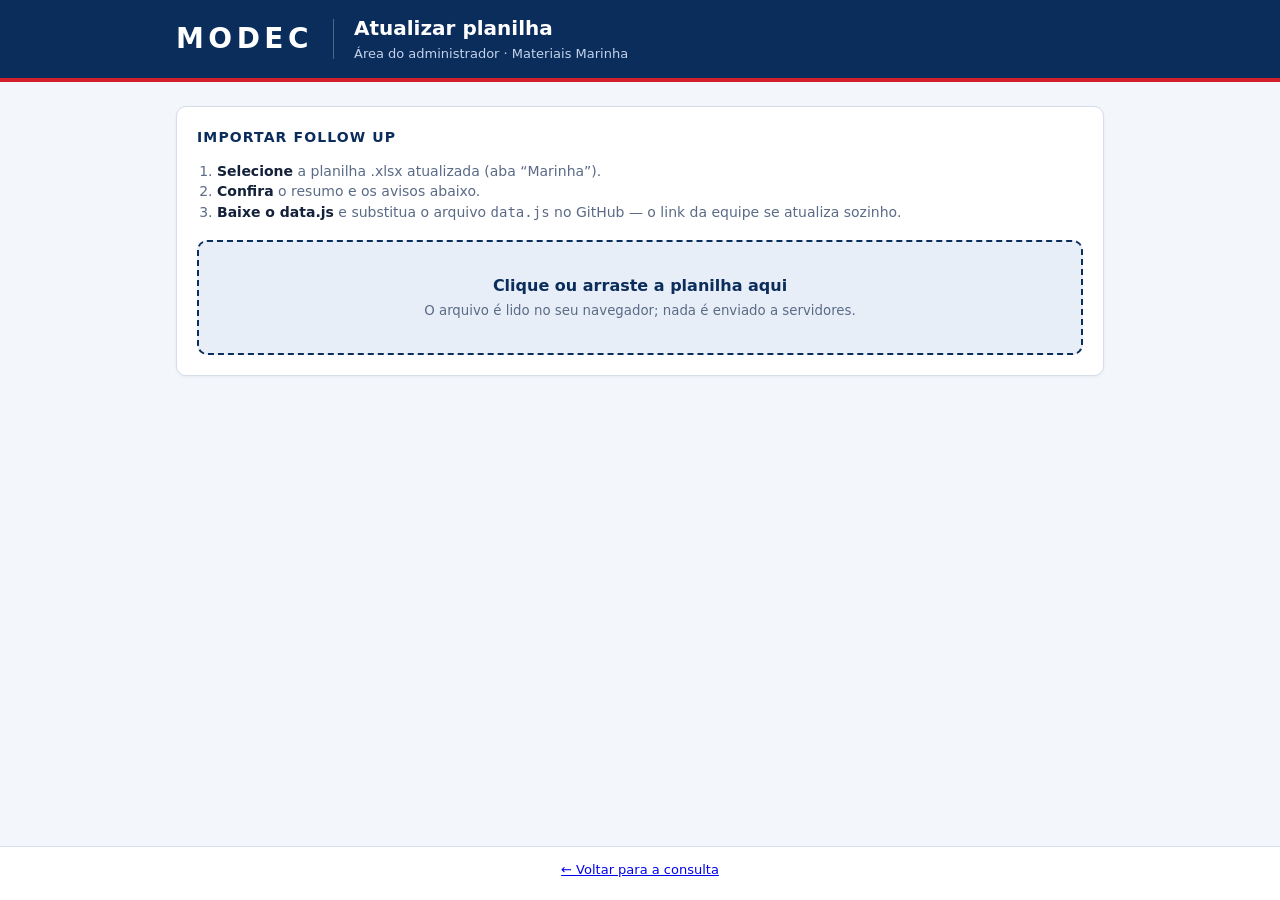
==== admin.html @ 2f60d2bc "Adiciona consulta de materiais Marinha (MODEC) com importador de planilha Co-Authored-By: Claude Son" ====
<!DOCTYPE html>
<html lang="pt-BR">
<head>
<meta charset="utf-8">
<meta name="viewport" content="width=device-width, initial-scale=1">
<meta name="robots" content="noindex, nofollow">
<title>Atualizar Planilha | Materiais Marinha</title>
<link rel="stylesheet" href="styles.css">
<style>
  .passos { margin: 0 0 18px; padding-left: 20px; color: var(--mudo); font-size: 14px; }
  .passos strong { color: var(--texto); }
  .drop { display: block; border: 2px dashed var(--azul); border-radius: var(--raio); background: var(--azul-claro); padding: 32px 16px; text-align: center; cursor: pointer; color: var(--azul); font-weight: 600; }
  .drop.is-over, .drop:hover { background: #dbe6f5; }
  .drop input { position: absolute; opacity: 0; width: 1px; height: 1px; }
  .drop:focus-within { outline: 3px solid var(--vermelho); outline-offset: 2px; }
  .drop small { display: block; font-weight: 400; color: var(--mudo); margin-top: 4px; }
  .resumo { display: flex; flex-wrap: wrap; gap: 8px; margin: 18px 0; }
  .acoes { display: flex; flex-wrap: wrap; gap: 10px; margin: 6px 0 4px; }
  .btn { font: inherit; font-weight: 600; padding: 11px 20px; border-radius: 8px; border: 2px solid var(--azul); background: var(--azul); color: #fff; cursor: pointer; }
  .btn--sec { background: #fff; color: var(--azul); }
  .btn:disabled { opacity: .45; cursor: not-allowed; }
  .btn:focus-visible { outline: 3px solid var(--vermelho); outline-offset: 2px; }
  .avisos { background: #fff3d6; border: 1px solid #f0d795; border-left: 5px solid #d99a00; border-radius: 8px; padding: 12px 16px; margin: 14px 0; font-size: 14px; color: #5e3f00; }
  .avisos ul { margin: 6px 0 0; padding-left: 20px; }
  .erro { background: #fde8ea; border: 1px solid #f4b9be; border-left: 5px solid var(--vermelho); border-radius: 8px; padding: 12px 16px; margin-top: 14px; color: #a4121d; }
  .msg { font-size: 14px; color: var(--mudo); margin: 8px 0 0; }
  .previa { overflow-x: auto; margin-top: 16px; border: 1px solid var(--borda); border-radius: var(--raio); }
  .previa td, .previa th { font-size: 14px; padding: 8px 12px; white-space: nowrap; }
  .previa td:first-child { white-space: normal; }
  #previa-box[hidden], #acoes-box[hidden] { display: none; }
  @media (max-width: 640px) { .previa thead { position: static; } .previa tr { display: table-row; padding: 0; } .previa td { display: table-cell; text-align: left; } .previa td::before { content: none; } }
</style>
</head>
<body>
<header class="topo">
  <div class="topo__in">
    <a class="marca" href="./" aria-label="MODEC"><span class="marca__txt">MODEC</span></a>
    <div class="topo__titulo"><h1>Atualizar planilha</h1><p>Área do administrador · Materiais Marinha</p></div>
  </div>
</header>

<main class="pagina">
  <section class="busca">
    <h2>Importar Follow up</h2>
    <ol class="passos">
      <li><strong>Selecione</strong> a planilha .xlsx atualizada (aba “Marinha”).</li>
      <li><strong>Confira</strong> o resumo e os avisos abaixo.</li>
      <li><strong>Baixe o data.js</strong> e substitua o arquivo <code>data.js</code> no GitHub — o link da equipe se atualiza sozinho.</li>
    </ol>

    <label class="drop" id="drop">
      <input type="file" id="arquivo" accept=".xlsx,.xlsm,.xls">
      <span id="drop-txt">Clique ou arraste a planilha aqui</span>
      <small>O arquivo é lido no seu navegador; nada é enviado a servidores.</small>
    </label>
    <div id="erro" class="erro" hidden></div>

    <div id="acoes-box" hidden>
      <div class="resumo" id="resumo"></div>
      <div id="avisos"></div>
      <div class="acoes">
        <button class="btn" id="baixar-data">Baixar data.js</button>
        <button class="btn btn--sec" id="baixar-html">Baixar HTML único (para enviar por e-mail/WhatsApp)</button>
      </div>
      <p class="msg" id="msg"></p>
    </div>
  </section>

  <section id="previa-box" hidden>
    <div class="previa">
      <table><thead><tr><th>Material</th><th>Código</th><th>PR</th><th>PO</th><th class="num">Qtd.</th><th>Status</th></tr></thead><tbody id="previa"></tbody></table>
    </div>
  </section>
</main>
<footer class="rodape"><a href="./">← Voltar para a consulta</a></footer>

<script src="vendor/xlsx.full.min.js"></script>
<script src="normalizar.js"></script>
<script src="admin.js"></script>
</body>
</html>
---- styles.css ----
:root {
  --azul: #0b2d5c;
  --azul-2: #143f7d;
  --azul-claro: #e8eef7;
  --vermelho: #d4202c;
  --branco: #fff;
  --fundo: #f3f6fa;
  --texto: #14213a;
  --mudo: #5a6b86;
  --borda: #d5deea;
  --raio: 10px;
}
* { box-sizing: border-box; }
html { -webkit-text-size-adjust: 100%; }
body {
  margin: 0; background: var(--fundo); color: var(--texto);
  font: 16px/1.45 "Segoe UI", system-ui, -apple-system, Roboto, Arial, sans-serif;
  min-height: 100vh; display: flex; flex-direction: column;
}

/* Topo */
.topo { background: var(--azul); color: var(--branco); border-bottom: 4px solid var(--vermelho); }
.topo__in { max-width: 960px; margin: 0 auto; padding: 14px 16px; display: flex; align-items: center; gap: 20px; }
.marca { display: flex; align-items: center; text-decoration: none; color: inherit; flex: none; padding-right: 20px; border-right: 1px solid rgba(255,255,255,.28); }
.marca__img { height: 38px; width: auto; display: block; }
.marca__img[hidden] { display: none; }
.marca__txt { font-weight: 800; font-size: 28px; letter-spacing: .16em; }
.marca__img:not([hidden]) + .marca__txt { display: none; }
.topo__titulo h1 { margin: 0; font-size: 20px; font-weight: 600; }
.topo__titulo p { margin: 2px 0 0; font-size: 13px; color: #c3d2ea; }

/* Página */
.pagina { flex: 1; width: 100%; max-width: 960px; margin: 0 auto; padding: 24px 16px 40px; }
.busca { background: var(--branco); border: 1px solid var(--borda); border-radius: var(--raio); padding: 20px; box-shadow: 0 1px 3px rgba(11,45,92,.06); }
.busca h2 { margin: 0 0 14px; font-size: 14px; text-transform: uppercase; letter-spacing: .08em; color: var(--azul); }

.modo { display: inline-flex; border: 1px solid var(--azul); border-radius: 8px; overflow: hidden; margin-bottom: 14px; }
.modo__op { border: 0; background: var(--branco); color: var(--azul); font: inherit; font-weight: 600; padding: 9px 18px; cursor: pointer; }
.modo__op + .modo__op { border-left: 1px solid var(--azul); }
.modo__op.is-ativo { background: var(--azul); color: var(--branco); }
.modo__op:focus-visible, .campo input:focus-visible, .sugestoes li:focus-visible { outline: 3px solid var(--vermelho); outline-offset: 2px; }

.campo { position: relative; }
.campo input {
  width: 100%; font: inherit; font-size: 17px; padding: 13px 44px 13px 14px;
  border: 2px solid var(--borda); border-radius: 8px; background: var(--branco); color: var(--texto);
}
.campo input:focus { border-color: var(--azul); outline: none; }
.campo__limpar { position: absolute; right: 8px; top: 50%; transform: translateY(-50%); width: 32px; height: 32px; border: 0; border-radius: 50%; background: transparent; color: var(--mudo); font-size: 22px; cursor: pointer; }
.campo__limpar:hover { background: var(--azul-claro); }

.sugestoes { position: absolute; z-index: 10; left: 0; right: 0; top: calc(100% + 4px); margin: 0; padding: 4px 0; list-style: none; max-height: 340px; overflow-y: auto; background: var(--branco); border: 1px solid var(--borda); border-radius: 8px; box-shadow: 0 8px 24px rgba(11,45,92,.18); }
.sugestoes li { padding: 9px 14px; cursor: pointer; display: flex; flex-direction: column; gap: 1px; border-left: 4px solid transparent; }
.sugestoes li small { color: var(--mudo); font-size: 12.5px; }
.sugestoes li[aria-selected="true"], .sugestoes li:hover { background: var(--azul-claro); border-left-color: var(--vermelho); }
.sugestoes .vazio { cursor: default; color: var(--mudo); }
.sugestoes mark { background: none; color: var(--vermelho); font-weight: 700; }
.dica { margin: 10px 0 0; font-size: 13px; color: var(--mudo); min-height: 1.3em; }

/* Resultado */
.resultado { margin-top: 24px; display: grid; gap: 16px; }
.vazio-msg { text-align: center; color: var(--mudo); padding: 36px 16px; border: 2px dashed var(--borda); border-radius: var(--raio); background: rgba(255,255,255,.6); }
.grupo { background: var(--branco); border: 1px solid var(--borda); border-radius: var(--raio); overflow: hidden; box-shadow: 0 1px 3px rgba(11,45,92,.06); }
.grupo__cab { padding: 14px 18px; background: var(--azul); color: var(--branco); border-left: 6px solid var(--vermelho); }
.grupo__cab h3 { margin: 0; font-size: 17px; font-weight: 600; word-break: break-word; }
.grupo__cab span { display: inline-block; margin-top: 4px; font-size: 13px; color: #c3d2ea; font-variant-numeric: tabular-nums; }

table { width: 100%; border-collapse: collapse; }
th { text-align: left; font-size: 12px; text-transform: uppercase; letter-spacing: .07em; color: var(--azul); background: var(--azul-claro); padding: 10px 18px; }
td { padding: 14px 18px; border-top: 1px solid var(--borda); font-variant-numeric: tabular-nums; font-size: 17px; }
td.num, th.num { text-align: right; }
td.nulo { color: #98a5bb; }

.status { display: inline-block; padding: 4px 12px; border-radius: 999px; font-size: 14px; font-weight: 600; white-space: nowrap; border: 1px solid transparent; }
.status--ok { background: #e3f4ea; color: #146c3a; border-color: #b7e0c6; }
.status--espera { background: var(--azul-claro); color: var(--azul); border-color: #b9cbe5; }
.status--alerta { background: #fde8ea; color: #a4121d; border-color: #f4b9be; }
.status--transito { background: #fff3d6; color: #8a5a00; border-color: #f0d795; }
.status--base { background: #e7eefc; color: #1f3f9a; border-color: #bccaf0; }
.status--neutro { background: #eceff4; color: var(--mudo); border-color: var(--borda); }

.rodape { text-align: center; font-size: 13px; color: var(--mudo); padding: 14px 16px 20px; border-top: 1px solid var(--borda); background: var(--branco); }

@media (max-width: 640px) {
  .topo__in { gap: 14px; }
  .marca { padding-right: 14px; }
  .marca__txt { font-size: 22px; }
  .topo__titulo h1 { font-size: 16px; }
  .modo { display: flex; }
  .modo__op { flex: 1; padding: 10px 8px; }
  thead { position: absolute; left: -9999px; }
  tr, td { display: block; }
  tr { padding: 10px 18px; border-top: 1px solid var(--borda); }
  td { border: 0; padding: 5px 0; display: flex; justify-content: space-between; gap: 12px; align-items: center; text-align: right; }
  td::before { content: attr(data-rot); font-size: 12px; text-transform: uppercase; letter-spacing: .07em; color: var(--azul); font-weight: 700; text-align: left; }
}
@media print { .busca, .rodape { display: none; } body { background: #fff; } }
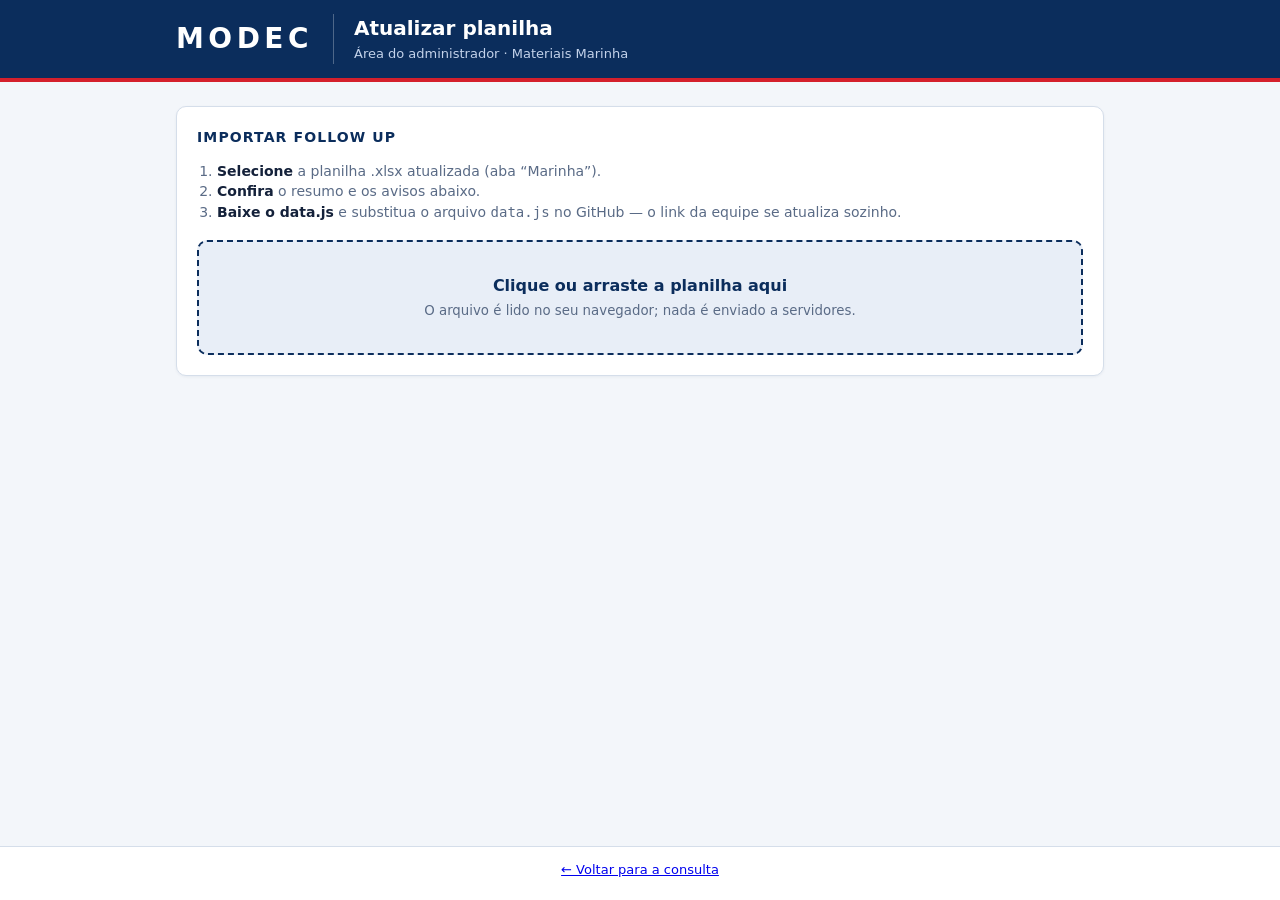
==== commit f5708707: "Exibe ETA na consulta e marca datas vencidas Co-Authored-By: Claude Sonnet 5.5 <noreply@anthropic.co" ====
--- a/admin.html
+++ b/admin.html
@@ -68,7 +68,7 @@
 
   <section id="previa-box" hidden>
     <div class="previa">
-      <table><thead><tr><th>Material</th><th>Código</th><th>PR</th><th>PO</th><th class="num">Qtd.</th><th>Status</th></tr></thead><tbody id="previa"></tbody></table>
+      <table><thead><tr><th>Material</th><th>Código</th><th>PR</th><th>PO</th><th class="num">Qtd.</th><th>ETA</th><th>Status</th></tr></thead><tbody id="previa"></tbody></table>
     </div>
   </section>
 </main>
--- a/styles.css
+++ b/styles.css
@@ -21,11 +21,12 @@
 /* Topo */
 .topo { background: var(--azul); color: var(--branco); border-bottom: 4px solid var(--vermelho); }
 .topo__in { max-width: 960px; margin: 0 auto; padding: 14px 16px; display: flex; align-items: center; gap: 20px; }
-.marca { display: flex; align-items: center; text-decoration: none; color: inherit; flex: none; padding-right: 20px; border-right: 1px solid rgba(255,255,255,.28); }
-.marca__img { height: 38px; width: auto; display: block; }
+.marca { display: flex; align-items: center; text-decoration: none; color: inherit; flex: none; }
+.marca__img { height: 40px; width: auto; display: block; background: var(--branco); padding: 8px 14px; border-radius: 8px; box-sizing: content-box; }
 .marca__img[hidden] { display: none; }
 .marca__txt { font-weight: 800; font-size: 28px; letter-spacing: .16em; }
 .marca__img:not([hidden]) + .marca__txt { display: none; }
+.topo__titulo { padding-left: 20px; border-left: 1px solid rgba(255,255,255,.28); }
 .topo__titulo h1 { margin: 0; font-size: 20px; font-weight: 600; }
 .topo__titulo p { margin: 2px 0 0; font-size: 13px; color: #c3d2ea; }
 
@@ -70,6 +71,8 @@
 td { padding: 14px 18px; border-top: 1px solid var(--borda); font-variant-numeric: tabular-nums; font-size: 17px; }
 td.num, th.num { text-align: right; }
 td.nulo { color: #98a5bb; }
+td.atrasado { color: #a4121d; font-weight: 600; }
+td.atrasado small { font-weight: 400; }
 
 .status { display: inline-block; padding: 4px 12px; border-radius: 999px; font-size: 14px; font-weight: 600; white-space: nowrap; border: 1px solid transparent; }
 .status--ok { background: #e3f4ea; color: #146c3a; border-color: #b7e0c6; }
@@ -83,7 +86,8 @@
 
 @media (max-width: 640px) {
   .topo__in { gap: 14px; }
-  .marca { padding-right: 14px; }
+  .topo__titulo { padding-left: 14px; }
+  .marca__img { height: 28px; padding: 6px 10px; }
   .marca__txt { font-size: 22px; }
   .topo__titulo h1 { font-size: 16px; }
   .modo { display: flex; }
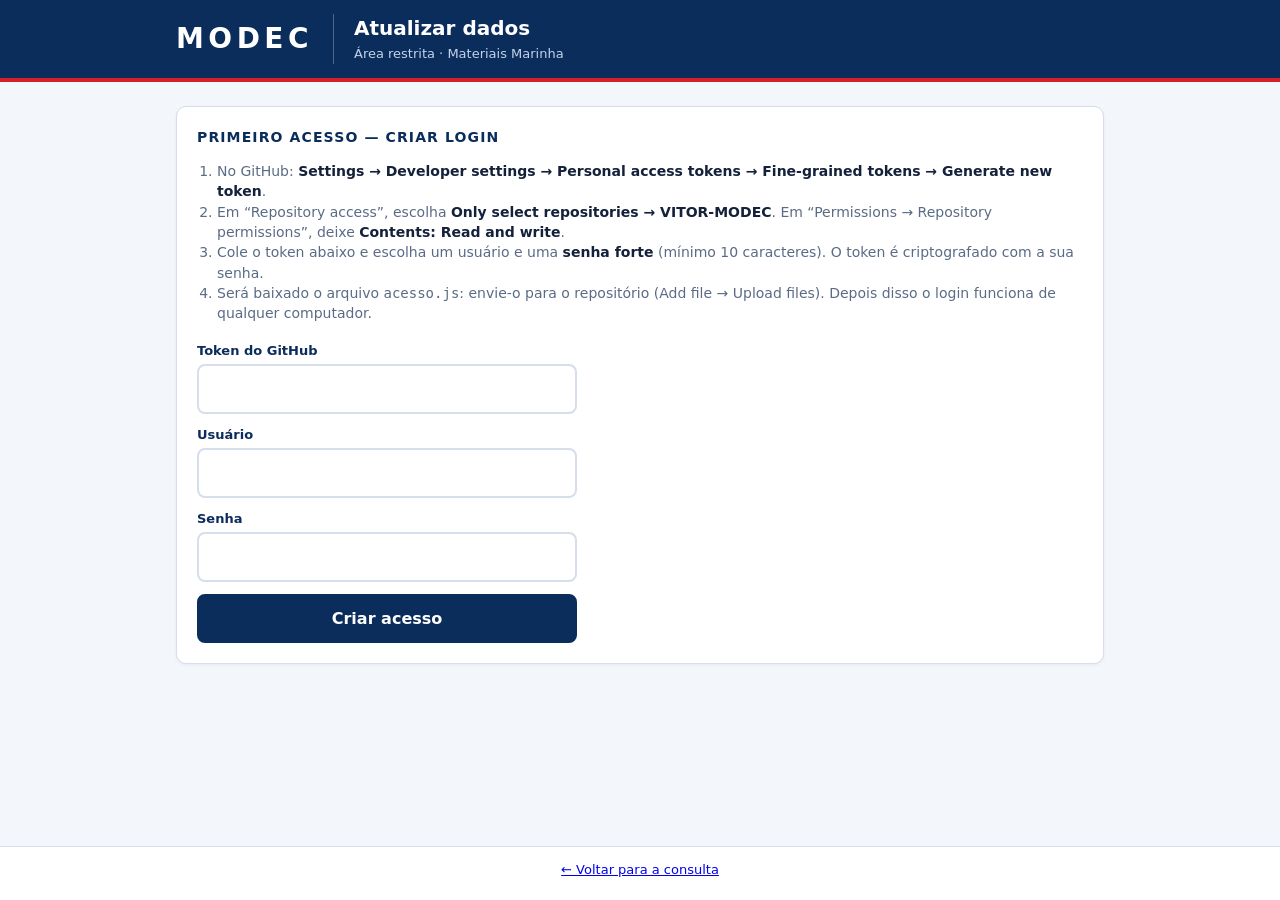
==== commit e5c4020d: "Adiciona botao Atualizar dados com login e publicacao direta Co-Authored-By: Claude Sonnet 5.5 <nore" ====
--- a/admin.html
+++ b/admin.html
@@ -4,7 +4,7 @@
 <meta charset="utf-8">
 <meta name="viewport" content="width=device-width, initial-scale=1">
 <meta name="robots" content="noindex, nofollow">
-<title>Atualizar Planilha | Materiais Marinha</title>
+<title>Atualizar Dados | Materiais Marinha</title>
 <link rel="stylesheet" href="styles.css">
 <style>
   .passos { margin: 0 0 18px; padding-left: 20px; color: var(--mudo); font-size: 14px; }
@@ -27,40 +27,79 @@
   .previa { overflow-x: auto; margin-top: 16px; border: 1px solid var(--borda); border-radius: var(--raio); }
   .previa td, .previa th { font-size: 14px; padding: 8px 12px; white-space: nowrap; }
   .previa td:first-child { white-space: normal; }
-  #previa-box[hidden], #acoes-box[hidden] { display: none; }
+  #previa-box[hidden], #acoes-box[hidden], .tela[hidden] { display: none; }
+  .form { display: grid; gap: 12px; max-width: 380px; }
+  .form label { font-size: 13px; font-weight: 600; color: var(--azul); display: grid; gap: 4px; }
+  .form input { font: inherit; font-size: 16px; padding: 11px 12px; border: 2px solid var(--borda); border-radius: 8px; }
+  .form input:focus { border-color: var(--azul); outline: none; }
+  .sair { float: right; font: inherit; font-size: 13px; background: none; border: 0; color: var(--azul); text-decoration: underline; cursor: pointer; }
+  .ok { background: #e3f4ea; border: 1px solid #b7e0c6; border-left: 5px solid #146c3a; border-radius: 8px; padding: 12px 16px; margin-top: 14px; color: #146c3a; }
+  .ok[hidden] { display: none; }
+  .nota { font-size: 13px; color: var(--mudo); }
   @media (max-width: 640px) { .previa thead { position: static; } .previa tr { display: table-row; padding: 0; } .previa td { display: table-cell; text-align: left; } .previa td::before { content: none; } }
 </style>
 </head>
 <body>
 <header class="topo">
   <div class="topo__in">
-    <a class="marca" href="./" aria-label="MODEC"><span class="marca__txt">MODEC</span></a>
-    <div class="topo__titulo"><h1>Atualizar planilha</h1><p>Área do administrador · Materiais Marinha</p></div>
+    <a class="marca" href="./" aria-label="MODEC"><img class="marca__img" src="assets/logo-modec.png" alt="MODEC" hidden><span class="marca__txt">MODEC</span></a>
+    <div class="topo__titulo"><h1>Atualizar dados</h1><p>Área restrita · Materiais Marinha</p></div>
   </div>
 </header>
 
 <main class="pagina">
-  <section class="busca">
-    <h2>Importar Follow up</h2>
+  <section class="busca tela" id="tela-login" hidden>
+    <h2>Entrar</h2>
+    <form class="form" id="form-login" autocomplete="on">
+      <label>Usuário <input id="login-user" autocomplete="username" required></label>
+      <label>Senha <input id="login-senha" type="password" autocomplete="current-password" required></label>
+      <button class="btn" type="submit">Entrar</button>
+    </form>
+    <div id="login-erro" class="erro" hidden></div>
+  </section>
+
+  <section class="busca tela" id="tela-setup" hidden>
+    <h2>Primeiro acesso — criar login</h2>
+    <ol class="passos">
+      <li>No GitHub: <strong>Settings → Developer settings → Personal access tokens → Fine-grained tokens → Generate new token</strong>.</li>
+      <li>Em “Repository access”, escolha <strong>Only select repositories → VITOR-MODEC</strong>. Em “Permissions → Repository permissions”, deixe <strong>Contents: Read and write</strong>.</li>
+      <li>Cole o token abaixo e escolha um usuário e uma <strong>senha forte</strong> (mínimo 10 caracteres). O token é criptografado com a sua senha.</li>
+      <li>Será baixado o arquivo <code>acesso.js</code>: envie-o para o repositório (Add file → Upload files). Depois disso o login funciona de qualquer computador.</li>
+    </ol>
+    <form class="form" id="form-setup" autocomplete="off">
+      <label>Token do GitHub <input id="setup-token" type="password" required></label>
+      <label>Usuário <input id="setup-user" required></label>
+      <label>Senha <input id="setup-senha" type="password" minlength="10" required></label>
+      <button class="btn" type="submit">Criar acesso</button>
+    </form>
+    <div id="setup-erro" class="erro" hidden></div>
+    <div id="setup-ok" class="ok" hidden></div>
+  </section>
+
+  <section class="busca tela" id="tela-painel" hidden>
+    <button class="sair" id="sair" type="button">Sair</button>
+    <h2>Atualizar dados</h2>
     <ol class="passos">
       <li><strong>Selecione</strong> a planilha .xlsx atualizada (aba “Marinha”).</li>
       <li><strong>Confira</strong> o resumo e os avisos abaixo.</li>
-      <li><strong>Baixe o data.js</strong> e substitua o arquivo <code>data.js</code> no GitHub — o link da equipe se atualiza sozinho.</li>
+      <li>Clique em <strong>Publicar</strong>: o link da equipe é atualizado em cerca de 1 minuto.</li>
     </ol>
 
     <label class="drop" id="drop">
       <input type="file" id="arquivo" accept=".xlsx,.xlsm,.xls">
       <span id="drop-txt">Clique ou arraste a planilha aqui</span>
-      <small>O arquivo é lido no seu navegador; nada é enviado a servidores.</small>
+      <small>O arquivo é lido no seu navegador; só os dados dos materiais são publicados.</small>
     </label>
     <div id="erro" class="erro" hidden></div>
+    <div id="ok" class="ok" hidden></div>
 
     <div id="acoes-box" hidden>
       <div class="resumo" id="resumo"></div>
       <div id="avisos"></div>
       <div class="acoes">
-        <button class="btn" id="baixar-data">Baixar data.js</button>
-        <button class="btn btn--sec" id="baixar-html">Baixar HTML único (para enviar por e-mail/WhatsApp)</button>
+        <button class="btn" id="publicar">Publicar</button>
+        <button class="btn btn--sec" id="baixar-data">Baixar data.js</button>
+        <button class="btn btn--sec" id="baixar-html">Baixar HTML único</button>
       </div>
       <p class="msg" id="msg"></p>
     </div>
@@ -76,6 +115,7 @@
 
 <script src="vendor/xlsx.full.min.js"></script>
 <script src="normalizar.js"></script>
+<script src="acesso.js"></script>
 <script src="admin.js"></script>
 </body>
 </html>
--- a/styles.css
+++ b/styles.css
@@ -27,6 +27,8 @@
 .marca__txt { font-weight: 800; font-size: 28px; letter-spacing: .16em; }
 .marca__img:not([hidden]) + .marca__txt { display: none; }
 .topo__titulo { padding-left: 20px; border-left: 1px solid rgba(255,255,255,.28); }
+.topo__acao { margin-left: auto; flex: none; color: var(--branco); text-decoration: none; font-size: 14px; font-weight: 600; padding: 8px 14px; border: 1px solid rgba(255,255,255,.55); border-radius: 8px; }
+.topo__acao:hover, .topo__acao:focus-visible { background: var(--vermelho); border-color: var(--vermelho); outline: none; }
 .topo__titulo h1 { margin: 0; font-size: 20px; font-weight: 600; }
 .topo__titulo p { margin: 2px 0 0; font-size: 13px; color: #c3d2ea; }
 
@@ -90,6 +92,8 @@
   .marca__img { height: 28px; padding: 6px 10px; }
   .marca__txt { font-size: 22px; }
   .topo__titulo h1 { font-size: 16px; }
+  .topo__in { flex-wrap: wrap; }
+  .topo__acao { margin-left: 0; width: 100%; text-align: center; }
   .modo { display: flex; }
   .modo__op { flex: 1; padding: 10px 8px; }
   thead { position: absolute; left: -9999px; }
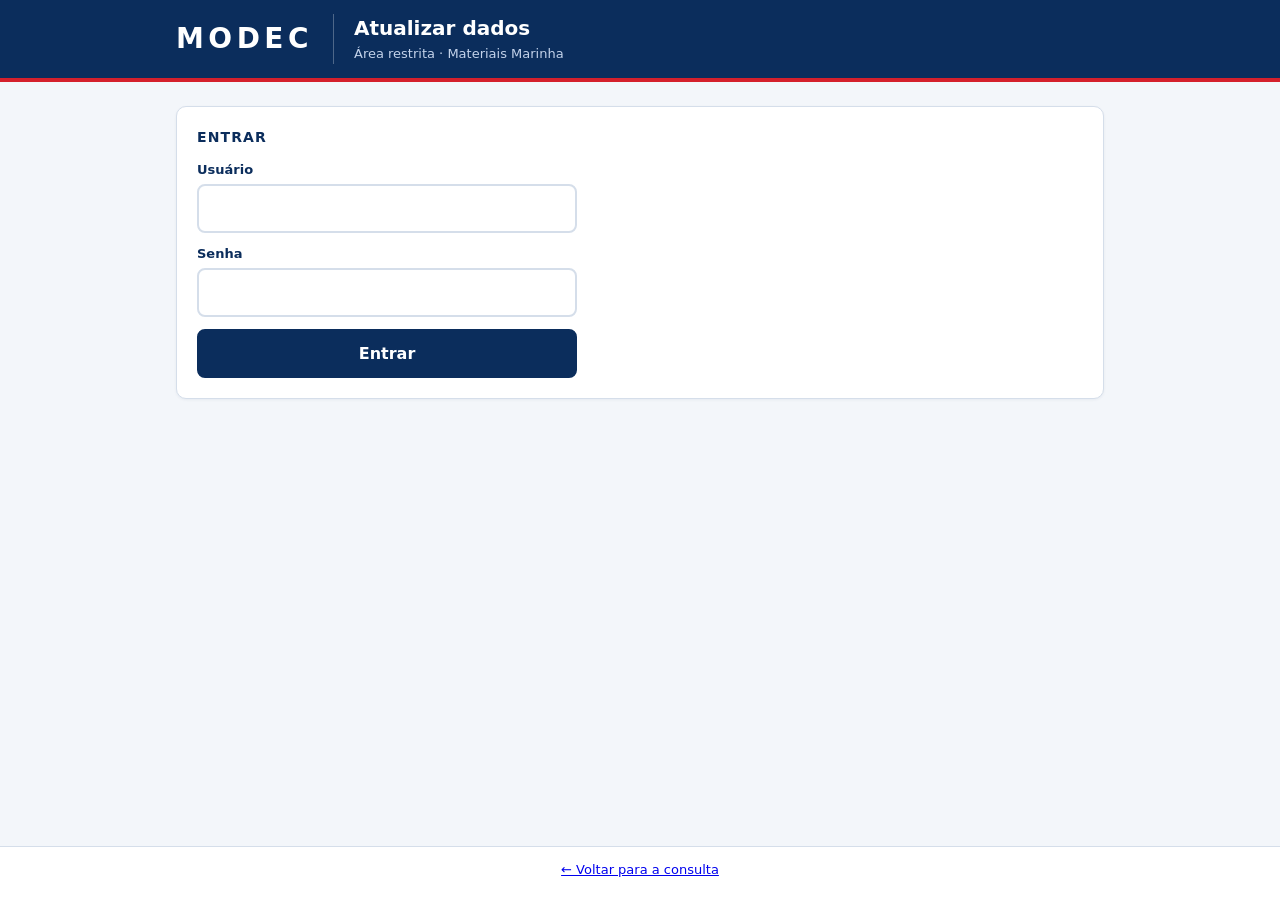
==== commit 9a13013c: "Mostra numero da linha da planilha na previa do importador Co-Authored-By: Claude Sonnet 5.5 <norepl" ====
--- a/admin.html
+++ b/admin.html
@@ -26,7 +26,8 @@
   .msg { font-size: 14px; color: var(--mudo); margin: 8px 0 0; }
   .previa { overflow-x: auto; margin-top: 16px; border: 1px solid var(--borda); border-radius: var(--raio); }
   .previa td, .previa th { font-size: 14px; padding: 8px 12px; white-space: nowrap; }
-  .previa td:first-child { white-space: normal; }
+  .previa td.linha { color: var(--mudo); font-weight: 600; width: 1%; }
+  .previa td:nth-child(2) { white-space: normal; }
   #previa-box[hidden], #acoes-box[hidden], .tela[hidden] { display: none; }
   .form { display: grid; gap: 12px; max-width: 380px; }
   .form label { font-size: 13px; font-weight: 600; color: var(--azul); display: grid; gap: 4px; }
@@ -107,7 +108,7 @@
 
   <section id="previa-box" hidden>
     <div class="previa">
-      <table><thead><tr><th>Material</th><th>Código</th><th>PR</th><th>PO</th><th class="num">Qtd.</th><th>ETA</th><th>Status</th></tr></thead><tbody id="previa"></tbody></table>
+      <table><thead><tr><th class="num">Linha</th><th>Material</th><th>Código</th><th>PR</th><th>PO</th><th class="num">Qtd.</th><th>ETA</th><th>Status</th></tr></thead><tbody id="previa"></tbody></table>
     </div>
   </section>
 </main>
--- a/styles.css
+++ b/styles.css
@@ -27,8 +27,6 @@
 .marca__txt { font-weight: 800; font-size: 28px; letter-spacing: .16em; }
 .marca__img:not([hidden]) + .marca__txt { display: none; }
 .topo__titulo { padding-left: 20px; border-left: 1px solid rgba(255,255,255,.28); }
-.topo__acao { margin-left: auto; flex: none; color: var(--branco); text-decoration: none; font-size: 14px; font-weight: 600; padding: 8px 14px; border: 1px solid rgba(255,255,255,.55); border-radius: 8px; }
-.topo__acao:hover, .topo__acao:focus-visible { background: var(--vermelho); border-color: var(--vermelho); outline: none; }
 .topo__titulo h1 { margin: 0; font-size: 20px; font-weight: 600; }
 .topo__titulo p { margin: 2px 0 0; font-size: 13px; color: #c3d2ea; }
 
@@ -84,7 +82,11 @@
 .status--base { background: #e7eefc; color: #1f3f9a; border-color: #bccaf0; }
 .status--neutro { background: #eceff4; color: var(--mudo); border-color: var(--borda); }
 
-.rodape { text-align: center; font-size: 13px; color: var(--mudo); padding: 14px 16px 20px; border-top: 1px solid var(--borda); background: var(--branco); }
+.rodape { display: flex; flex-wrap: wrap; align-items: center; justify-content: center; gap: 8px 18px; text-align: center; font-size: 13px; color: var(--mudo); padding: 14px 16px 20px; border-top: 1px solid var(--borda); background: var(--branco); }
+
+.rodape__acao { display: inline-flex; align-items: center; gap: 6px; font-size: 13px; font-weight: 600; color: var(--azul); text-decoration: none; padding: 6px 14px; border: 1px solid var(--azul); border-radius: 999px; background: var(--branco); transition: background .15s, color .15s; }
+.rodape__acao:hover, .rodape__acao:focus-visible { background: var(--azul); color: var(--branco); outline: none; }
+.rodape__acao:focus-visible { box-shadow: 0 0 0 3px rgba(212,32,44,.45); }
 
 @media (max-width: 640px) {
   .topo__in { gap: 14px; }
@@ -92,8 +94,6 @@
   .marca__img { height: 28px; padding: 6px 10px; }
   .marca__txt { font-size: 22px; }
   .topo__titulo h1 { font-size: 16px; }
-  .topo__in { flex-wrap: wrap; }
-  .topo__acao { margin-left: 0; width: 100%; text-align: center; }
   .modo { display: flex; }
   .modo__op { flex: 1; padding: 10px 8px; }
   thead { position: absolute; left: -9999px; }
